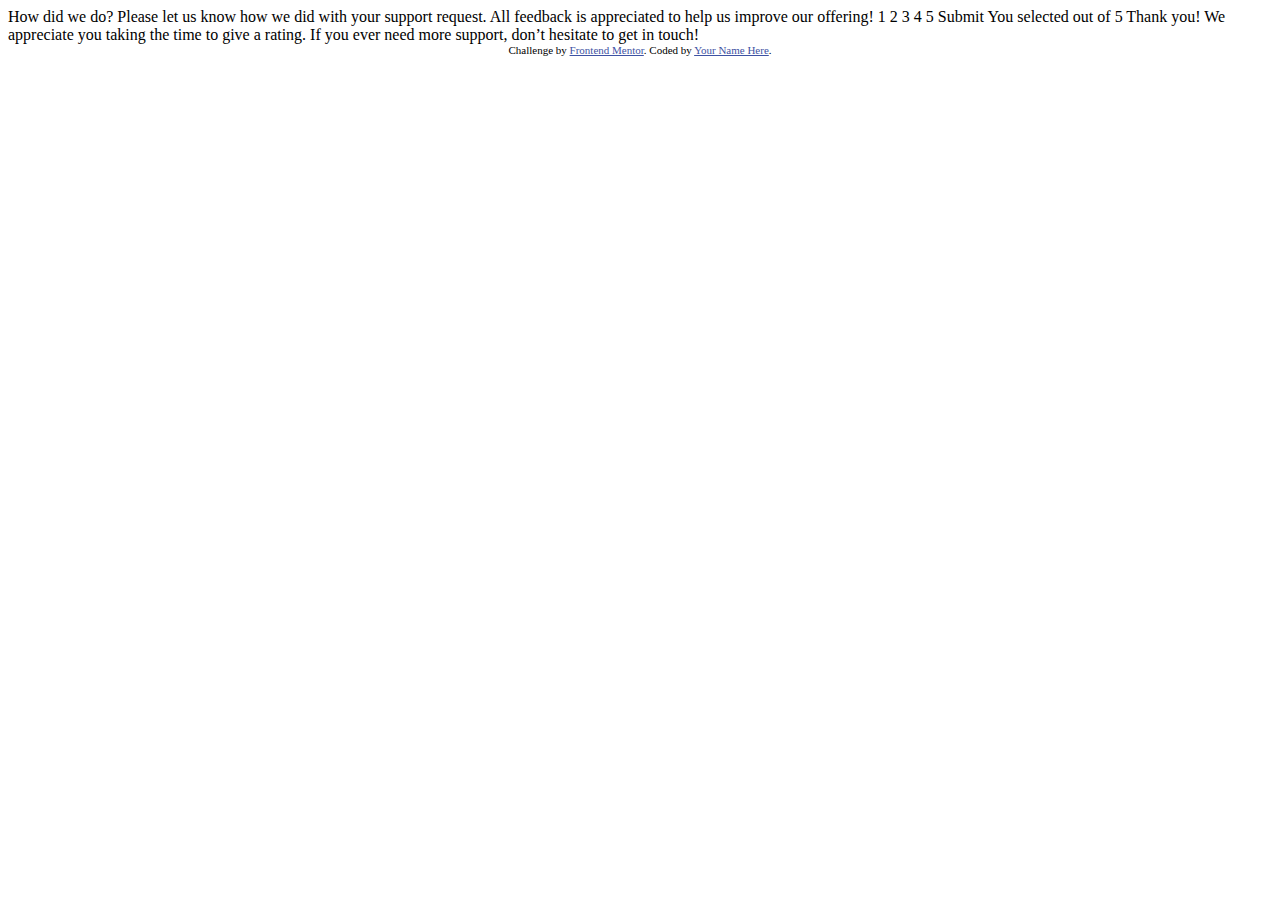
==== interactive-rating-component-main/index.html @ 800a3744 "adding project to dir" ====
<!DOCTYPE html>
<html lang="en">
<head>
  <meta charset="UTF-8">
  <meta name="viewport" content="width=device-width, initial-scale=1.0"> <!-- displays site properly based on user's device -->

  <link rel="icon" type="image/png" sizes="32x32" href="./images/favicon-32x32.png">
  
  <title>Frontend Mentor | Interactive rating component</title>

  <!-- Feel free to remove these styles or customise in your own stylesheet 👍 -->
  <style>
    .attribution { font-size: 11px; text-align: center; }
    .attribution a { color: hsl(228, 45%, 44%); }
  </style>
</head>
<body>

  <!-- Rating state start -->

  How did we do?

  Please let us know how we did with your support request. All feedback is appreciated 
  to help us improve our offering!

  1 2 3 4 5

  Submit

  <!-- Rating state end -->

  <!-- Thank you state start -->

  You selected <!-- Add rating here --> out of 5

  Thank you!

  We appreciate you taking the time to give a rating. If you ever need more support, 
  don’t hesitate to get in touch!

  <!-- Thank you state end -->

  
  <div class="attribution">
    Challenge by <a href="https://www.frontendmentor.io?ref=challenge" target="_blank">Frontend Mentor</a>. 
    Coded by <a href="#">Your Name Here</a>.
  </div>
</body>
</html>
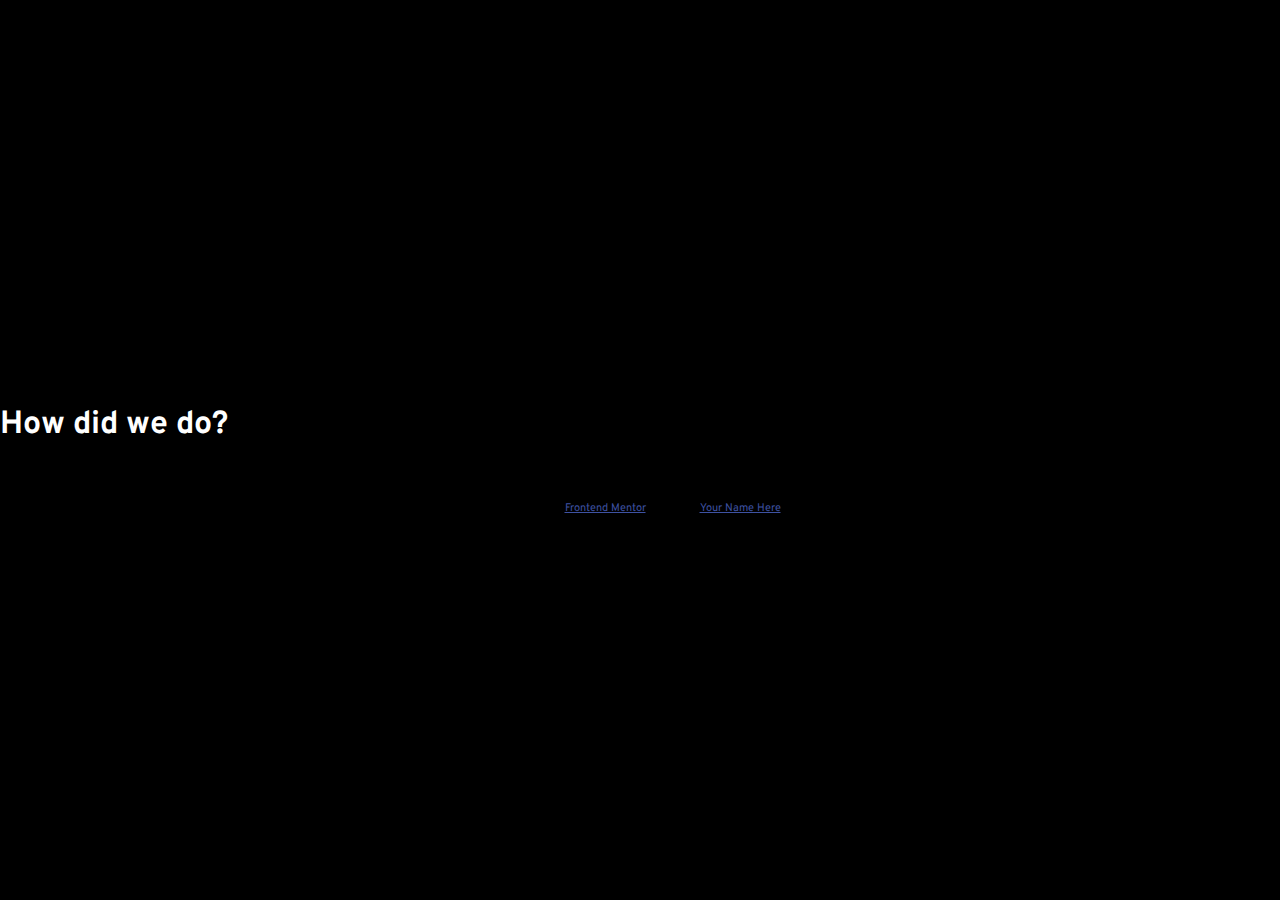
==== commit 0db1e099: "adding styling to main components" ====
--- a/interactive-rating-component-main/index.html
+++ b/interactive-rating-component-main/index.html
@@ -8,6 +8,12 @@
   
   <title>Frontend Mentor | Interactive rating component</title>
 
+  <link rel="preconnect" href="https://fonts.googleapis.com">
+  <link rel="preconnect" href="https://fonts.gstatic.com" crossorigin>
+  <link href="https://fonts.googleapis.com/css2?family=Overpass:wght@400;700&display=swap" rel="stylesheet">
+
+  <link rel="stylesheet" href="css/style.css">
+
   <!-- Feel free to remove these styles or customise in your own stylesheet 👍 -->
   <style>
     .attribution { font-size: 11px; text-align: center; }
@@ -17,8 +23,7 @@
 <body>
 
   <!-- Rating state start -->
-
-  How did we do?
+  <h1>How did we do?</h1>
 
   Please let us know how we did with your support request. All feedback is appreciated 
   to help us improve our offering!
--- a/interactive-rating-component-main/css/style.css
+++ b/interactive-rating-component-main/css/style.css
@@ -0,0 +1,359 @@
+/*! normalize.css v8.0.1 | MIT License | github.com/necolas/normalize.css */
+
+/* Document
+   ========================================================================== */
+
+/**
+ * 1. Correct the line height in all browsers.
+ * 2. Prevent adjustments of font size after orientation changes in iOS.
+ */
+
+ * {
+    box-sizing: border-box;
+ }
+
+ html {
+    line-height: 1.15; /* 1 */
+    -webkit-text-size-adjust: 100%; /* 2 */
+  }
+  
+  /* Sections
+     ========================================================================== */
+  
+  /**
+   * Remove the margin in all browsers.
+   */
+  
+  body {
+    margin: 0;
+    font-family: 'Overpass', sans-serif;
+    background-color: hsl(0, 0%, 0%);
+    min-height: 100vh;
+    display: grid;
+    place-content: center;
+  }
+  
+  /**
+   * Render the `main` element consistently in IE.
+   */
+  
+  main {
+    display: block;
+  }
+  
+  /**
+   * Correct the font size and margin on `h1` elements within `section` and
+   * `article` contexts in Chrome, Firefox, and Safari.
+   */
+  
+  h1 {
+    font-size: 2em;
+    margin: 0.67em 0;
+    color: white;
+  }
+  
+  /* Grouping content
+     ========================================================================== */
+  
+  /**
+   * 1. Add the correct box sizing in Firefox.
+   * 2. Show the overflow in Edge and IE.
+   */
+  
+  hr {
+    box-sizing: content-box; /* 1 */
+    height: 0; /* 1 */
+    overflow: visible; /* 2 */
+  }
+  
+  /**
+   * 1. Correct the inheritance and scaling of font size in all browsers.
+   * 2. Correct the odd `em` font sizing in all browsers.
+   */
+  
+  pre {
+    font-family: monospace, monospace; /* 1 */
+    font-size: 1em; /* 2 */
+  }
+  
+  /* Text-level semantics
+     ========================================================================== */
+  
+  /**
+   * Remove the gray background on active links in IE 10.
+   */
+  
+  a {
+    background-color: transparent;
+  }
+  
+  /**
+   * 1. Remove the bottom border in Chrome 57-
+   * 2. Add the correct text decoration in Chrome, Edge, IE, Opera, and Safari.
+   */
+  
+  abbr[title] {
+    border-bottom: none; /* 1 */
+    text-decoration: underline; /* 2 */
+    text-decoration: underline dotted; /* 2 */
+  }
+  
+  /**
+   * Add the correct font weight in Chrome, Edge, and Safari.
+   */
+  
+  b,
+  strong {
+    font-weight: bolder;
+  }
+  
+  /**
+   * 1. Correct the inheritance and scaling of font size in all browsers.
+   * 2. Correct the odd `em` font sizing in all browsers.
+   */
+  
+  code,
+  kbd,
+  samp {
+    font-family: monospace, monospace; /* 1 */
+    font-size: 1em; /* 2 */
+  }
+  
+  /**
+   * Add the correct font size in all browsers.
+   */
+  
+  small {
+    font-size: 80%;
+  }
+  
+  /**
+   * Prevent `sub` and `sup` elements from affecting the line height in
+   * all browsers.
+   */
+  
+  sub,
+  sup {
+    font-size: 75%;
+    line-height: 0;
+    position: relative;
+    vertical-align: baseline;
+  }
+  
+  sub {
+    bottom: -0.25em;
+  }
+  
+  sup {
+    top: -0.5em;
+  }
+  
+  /* Embedded content
+     ========================================================================== */
+  
+  /**
+   * Remove the border on images inside links in IE 10.
+   */
+  
+  img {
+    border-style: none;
+  }
+  
+  /* Forms
+     ========================================================================== */
+  
+  /**
+   * 1. Change the font styles in all browsers.
+   * 2. Remove the margin in Firefox and Safari.
+   */
+  
+  button,
+  input,
+  optgroup,
+  select,
+  textarea {
+    font-family: inherit; /* 1 */
+    font-size: 100%; /* 1 */
+    line-height: 1.15; /* 1 */
+    margin: 0; /* 2 */
+  }
+  
+  /**
+   * Show the overflow in IE.
+   * 1. Show the overflow in Edge.
+   */
+  
+  button,
+  input { /* 1 */
+    overflow: visible;
+  }
+  
+  /**
+   * Remove the inheritance of text transform in Edge, Firefox, and IE.
+   * 1. Remove the inheritance of text transform in Firefox.
+   */
+  
+  button,
+  select { /* 1 */
+    text-transform: none;
+  }
+  
+  /**
+   * Correct the inability to style clickable types in iOS and Safari.
+   */
+  
+  button,
+  [type="button"],
+  [type="reset"],
+  [type="submit"] {
+    -webkit-appearance: button;
+  }
+  
+  /**
+   * Remove the inner border and padding in Firefox.
+   */
+  
+  button::-moz-focus-inner,
+  [type="button"]::-moz-focus-inner,
+  [type="reset"]::-moz-focus-inner,
+  [type="submit"]::-moz-focus-inner {
+    border-style: none;
+    padding: 0;
+  }
+  
+  /**
+   * Restore the focus styles unset by the previous rule.
+   */
+  
+  button:-moz-focusring,
+  [type="button"]:-moz-focusring,
+  [type="reset"]:-moz-focusring,
+  [type="submit"]:-moz-focusring {
+    outline: 1px dotted ButtonText;
+  }
+  
+  /**
+   * Correct the padding in Firefox.
+   */
+  
+  fieldset {
+    padding: 0.35em 0.75em 0.625em;
+  }
+  
+  /**
+   * 1. Correct the text wrapping in Edge and IE.
+   * 2. Correct the color inheritance from `fieldset` elements in IE.
+   * 3. Remove the padding so developers are not caught out when they zero out
+   *    `fieldset` elements in all browsers.
+   */
+  
+  legend {
+    box-sizing: border-box; /* 1 */
+    color: inherit; /* 2 */
+    display: table; /* 1 */
+    max-width: 100%; /* 1 */
+    padding: 0; /* 3 */
+    white-space: normal; /* 1 */
+  }
+  
+  /**
+   * Add the correct vertical alignment in Chrome, Firefox, and Opera.
+   */
+  
+  progress {
+    vertical-align: baseline;
+  }
+  
+  /**
+   * Remove the default vertical scrollbar in IE 10+.
+   */
+  
+  textarea {
+    overflow: auto;
+  }
+  
+  /**
+   * 1. Add the correct box sizing in IE 10.
+   * 2. Remove the padding in IE 10.
+   */
+  
+  [type="checkbox"],
+  [type="radio"] {
+    box-sizing: border-box; /* 1 */
+    padding: 0; /* 2 */
+  }
+  
+  /**
+   * Correct the cursor style of increment and decrement buttons in Chrome.
+   */
+  
+  [type="number"]::-webkit-inner-spin-button,
+  [type="number"]::-webkit-outer-spin-button {
+    height: auto;
+  }
+  
+  /**
+   * 1. Correct the odd appearance in Chrome and Safari.
+   * 2. Correct the outline style in Safari.
+   */
+  
+  [type="search"] {
+    -webkit-appearance: textfield; /* 1 */
+    outline-offset: -2px; /* 2 */
+  }
+  
+  /**
+   * Remove the inner padding in Chrome and Safari on macOS.
+   */
+  
+  [type="search"]::-webkit-search-decoration {
+    -webkit-appearance: none;
+  }
+  
+  /**
+   * 1. Correct the inability to style clickable types in iOS and Safari.
+   * 2. Change font properties to `inherit` in Safari.
+   */
+  
+  ::-webkit-file-upload-button {
+    -webkit-appearance: button; /* 1 */
+    font: inherit; /* 2 */
+  }
+  
+  /* Interactive
+     ========================================================================== */
+  
+  /*
+   * Add the correct display in Edge, IE 10+, and Firefox.
+   */
+  
+  details {
+    display: block;
+  }
+  
+  /*
+   * Add the correct display in all browsers.
+   */
+  
+  summary {
+    display: list-item;
+  }
+  
+  /* Misc
+     ========================================================================== */
+  
+  /**
+   * Add the correct display in IE 10+.
+   */
+  
+  template {
+    display: none;
+  }
+  
+  /**
+   * Add the correct display in IE 10.
+   */
+  
+  [hidden] {
+    display: none;
+  }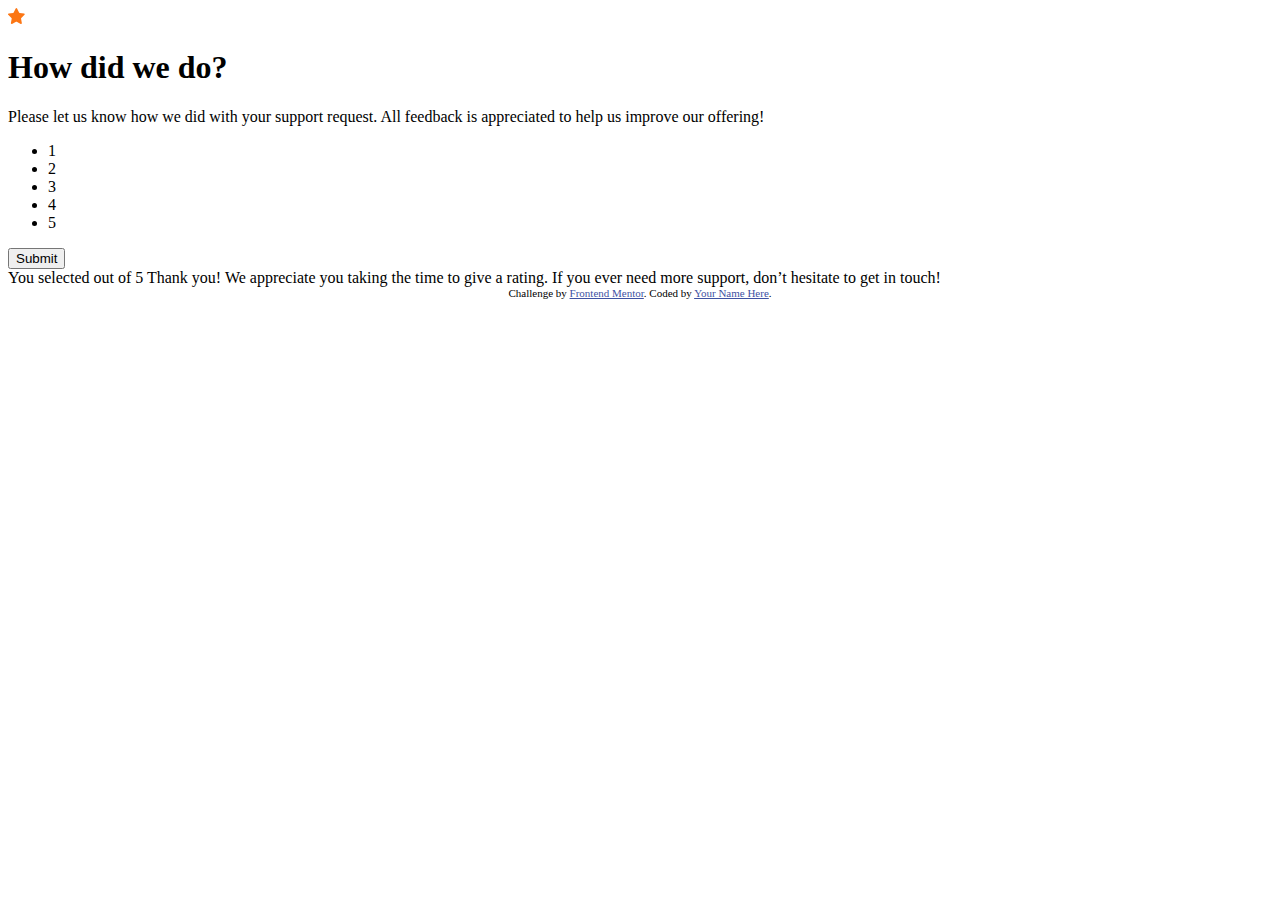
==== commit dfb2e59a: "reset css to fix structure" ====
--- a/interactive-rating-component-main/index.html
+++ b/interactive-rating-component-main/index.html
@@ -21,34 +21,55 @@
   </style>
 </head>
 <body>
+  <main>
+    <article>
+      <!-- Rating state start -->
+      <div class="circle">
+        <img src="images\icon-star.svg" class="btn-svg">
+      </div>
+      <h1>How did we do?</h1>
 
-  <!-- Rating state start -->
-  <h1>How did we do?</h1>
+      <p>
+        Please let us know how we did with your support request. All feedback is appreciated 
+        to help us improve our offering!
+      </p>
+      <div class="containerUl">
+        <ul class="rating">
+          <li class="eachLi" class="first">1</li>
+          <li class="eachLi" >2</li>
+          <li class="eachLi" >3</li>
+          <li class="eachLi" >4</li>
+          <li class="eachLi" >5</li>
+        </ul>
+      </div>
+      <div class="container">
+        <button>Submit</button>
+      </div>
+  
 
-  Please let us know how we did with your support request. All feedback is appreciated 
-  to help us improve our offering!
+        <!-- Rating state end -->
 
-  1 2 3 4 5
+        <!-- Thank you state start -->
 
-  Submit
+        You selected <!-- Add rating here --> out of 5
 
-  <!-- Rating state end -->
+        Thank you!
 
-  <!-- Thank you state start -->
+        We appreciate you taking the time to give a rating. If you ever need more support, 
+        don’t hesitate to get in touch!
 
-  You selected <!-- Add rating here --> out of 5
+        <!-- Thank you state end -->
 
-  Thank you!
+        
+        <div class="attribution">
+          Challenge by <a href="https://www.frontendmentor.io?ref=challenge" target="_blank">Frontend Mentor</a>. 
+          Coded by <a href="#">Your Name Here</a>.
+        </div>
 
-  We appreciate you taking the time to give a rating. If you ever need more support, 
-  don’t hesitate to get in touch!
+      </article>
 
-  <!-- Thank you state end -->
 
+    </main>
   
-  <div class="attribution">
-    Challenge by <a href="https://www.frontendmentor.io?ref=challenge" target="_blank">Frontend Mentor</a>. 
-    Coded by <a href="#">Your Name Here</a>.
-  </div>
-</body>
+  </body>
 </html>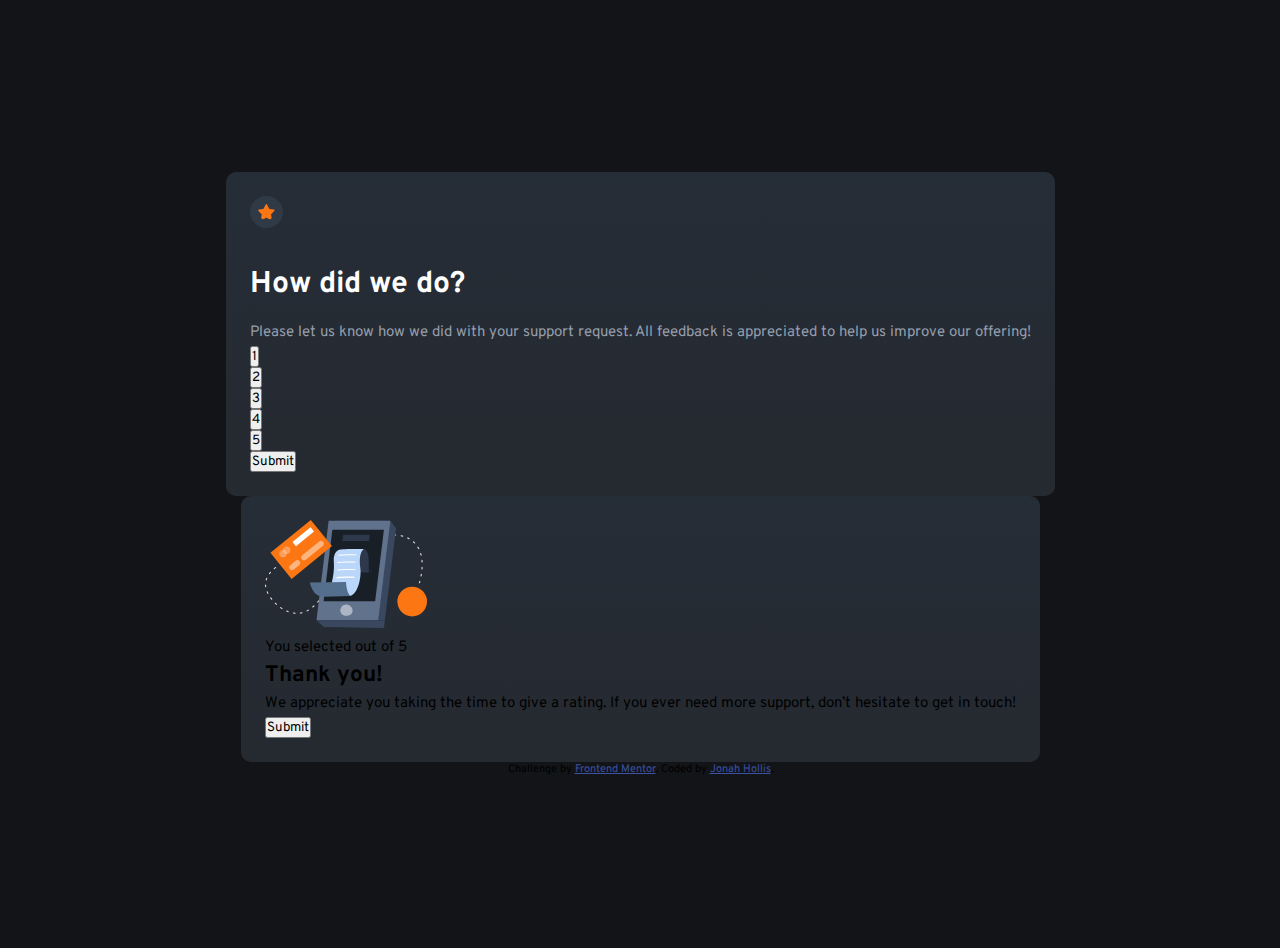
==== commit bb50c52b: "reset css/html structure" ====
--- a/interactive-rating-component-main/index.html
+++ b/interactive-rating-component-main/index.html
@@ -15,61 +15,67 @@
   <link rel="stylesheet" href="css/style.css">
 
   <!-- Feel free to remove these styles or customise in your own stylesheet 👍 -->
-  <style>
-    .attribution { font-size: 11px; text-align: center; }
-    .attribution a { color: hsl(228, 45%, 44%); }
-  </style>
 </head>
 <body>
-  <main>
-    <article>
-      <!-- Rating state start -->
-      <div class="circle">
-        <img src="images\icon-star.svg" class="btn-svg">
-      </div>
-      <h1>How did we do?</h1>
-
-      <p>
-        Please let us know how we did with your support request. All feedback is appreciated 
-        to help us improve our offering!
-      </p>
-      <div class="containerUl">
-        <ul class="rating">
-          <li class="eachLi" class="first">1</li>
-          <li class="eachLi" >2</li>
-          <li class="eachLi" >3</li>
-          <li class="eachLi" >4</li>
-          <li class="eachLi" >5</li>
-        </ul>
-      </div>
-      <div class="container">
-        <button>Submit</button>
-      </div>
-  
-
-        <!-- Rating state end -->
-
-        <!-- Thank you state start -->
-
-        You selected <!-- Add rating here --> out of 5
-
-        Thank you!
-
-        We appreciate you taking the time to give a rating. If you ever need more support, 
-        don’t hesitate to get in touch!
-
-        <!-- Thank you state end -->
-
-        
-        <div class="attribution">
-          Challenge by <a href="https://www.frontendmentor.io?ref=challenge" target="_blank">Frontend Mentor</a>. 
-          Coded by <a href="#">Your Name Here</a>.
-        </div>
-
-      </article>
 
 
-    </main>
+  <!-- Rating state start -->
+  <div class="main">
+    <img src="./images/icon-star.svg" class="btn-svg">
+
+    <h1>How did we do?</h1>
+
+    <p>
+      Please let us know how we did with your support request. All feedback is appreciated 
+      to help us improve our offering!
+    </p>
+
+    <ul class="rating">
+      <li><button class="btn">1</button></li>
+      <li><button class="btn">2</button></li>
+      <li><button class="btn">3</button></li>
+      <li><button class="btn">4</button></li>
+      <li><button class="btn">5</button></li>
+    </ul>
+
+    <button class="btn-submit">
+      Submit
+    </button>
+
+  </div>
+
+
+    <!-- Rating state end -->
+
+    <!-- Thank you state start -->
+  <div class="thank-you">
+    <img src="./images/illustration-thank-you.svg" alt="">
+    <p>
+      You selected <!-- Add rating here --> out of 5
+    </p>
+
+    <h2>Thank you!</h2>
+
+    <p>We appreciate you taking the time to give a rating. If you ever need more support, 
+      don’t hesitate to get in touch!
+    </p>
+
+    <button class="btn-submit">Submit</button>
+
+  </div>
+
+  <!-- Thank you state end -->
+
+  
+  <div class="attribution">
+    Challenge by <a href="https://www.frontendmentor.io?ref=challenge" target="_blank">Frontend Mentor</a>. 
+    Coded by <a href="https://www.jonahhollis.com">Jonah Hollis</a>.
+  </div>
+
+    
+
+
+
   
   </body>
 </html>--- a/interactive-rating-component-main/css/style.css
+++ b/interactive-rating-component-main/css/style.css
@@ -0,0 +1,89 @@
+/* # Front-end Style Guide
+
+## Layout
+
+The designs were created to the following widths:
+
+- Mobile: 375px
+- Desktop: 1440px
+
+## Colors
+
+### Primary
+
+- Orange: hsl(25, 97%, 53%)
+
+### Neutral
+
+- White: hsl(0, 0%, 100%)
+- Light Grey: hsl(217, 12%, 63%)
+- Medium Grey: hsl(216, 12%, 54%)
+- Dark Blue: hsl(213, 19%, 18%)
+- Very Dark Blue: hsl(216, 12%, 8%)
+
+## Typography
+
+### Body Copy
+
+- Font size (paragraph): 15px
+
+### Font
+
+- Family: [Overpass](https://fonts.google.com/specimen/Overpass)
+- Weights: 400, 700 */
+
+@import url('https://fonts.googleapis.com/css2?family=Overpass:wght@400;700&display=swap');
+
+* {
+  margin: 0;
+  padding: 0;
+  box-sizing: border-box;
+}
+
+body {
+  font-family: 'Overpass', sans-serif;
+  font-size: 15px;
+  background-color: hsl(216, 12%, 8%);
+  margin: 1.5rem;
+  display: flex;
+  flex-direction: column;
+  align-items: center;
+  justify-content: center;
+  min-height: 100vh;
+}
+
+.main, .thank-you {
+  background: linear-gradient(hsl(213, 19%, 18%), hsl(218, 13%, 17%));
+  padding: 1.5rem;
+  border-radius: 0.625rem;
+}
+
+.main img {
+  background-color: hsl(211, 19%, 23%);
+  padding: 0.5rem;
+  border-radius: 50%;
+}
+
+.main h1 {
+  color: #fff;
+  margin: 2rem 0 1rem
+}
+
+.main p {
+  color: hsl(217, 12%, 63%);
+}
+
+p {
+  line-height: 1.8;
+}
+
+ul {
+  list-style-type: none;
+}
+
+button {
+  font-family: inherit;
+}
+
+.attribution { font-size: 11px; text-align: center; }
+.attribution a { color: hsl(228, 45%, 44%); }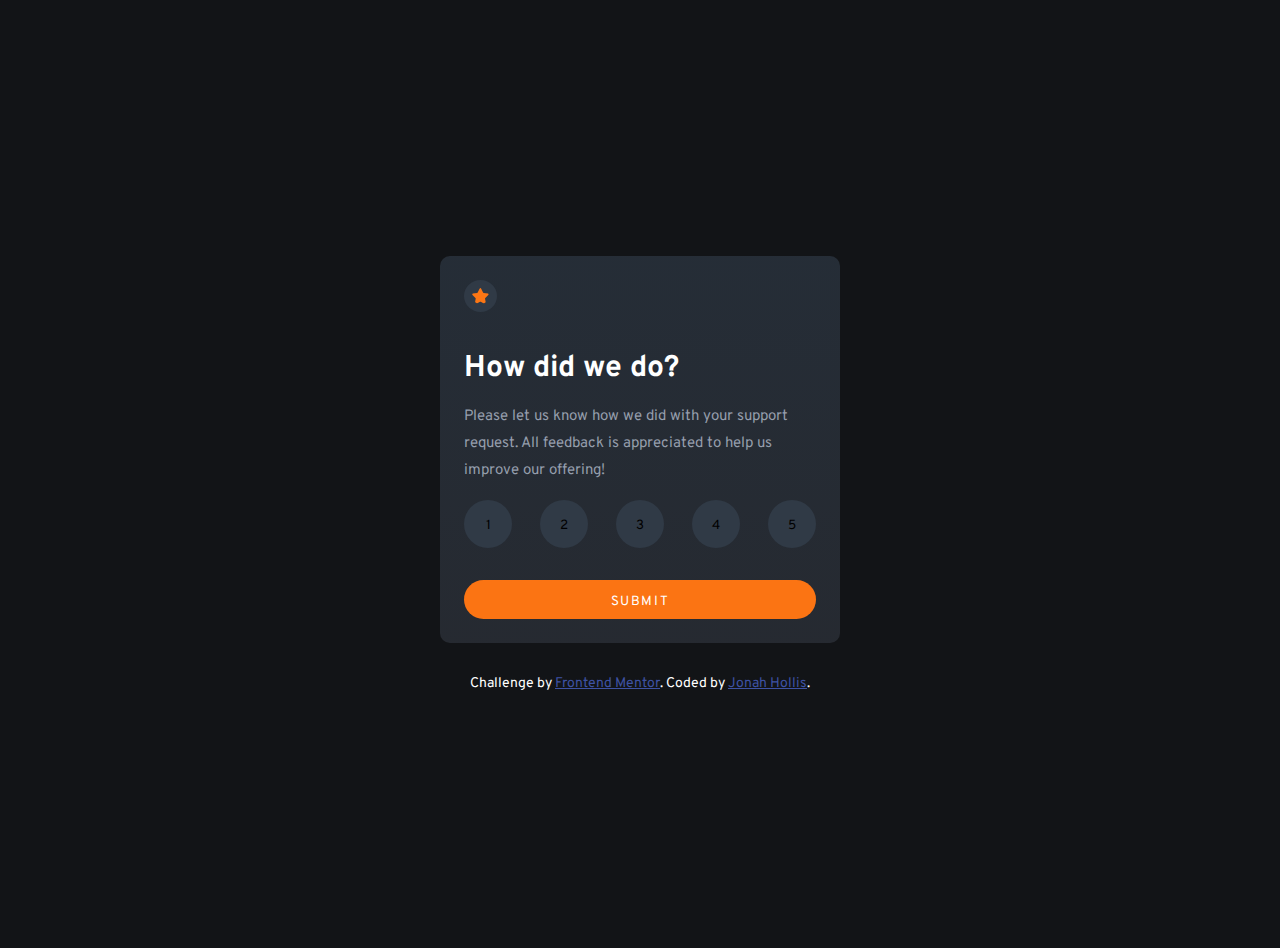
==== commit e67a47b4: "completed component with interactive javascript fully functioning" ====
--- a/interactive-rating-component-main/index.html
+++ b/interactive-rating-component-main/index.html
@@ -38,7 +38,7 @@
       <li><button class="btn">5</button></li>
     </ul>
 
-    <button class="btn-submit">
+    <button class="btn-submit" id="submit">
       Submit
     </button>
 
@@ -48,10 +48,14 @@
     <!-- Rating state end -->
 
     <!-- Thank you state start -->
-  <div class="thank-you">
+  <div class="thank-you hidden">
     <img src="./images/illustration-thank-you.svg" alt="">
-    <p>
-      You selected <!-- Add rating here --> out of 5
+    <p class="grey">
+      You selected 
+      <span id="rating">
+        5
+      </span> 
+      out of 5
     </p>
 
     <h2>Thank you!</h2>
@@ -60,7 +64,7 @@
       don’t hesitate to get in touch!
     </p>
 
-    <button class="btn-submit">Submit</button>
+    <button class="btn-submit" id="rate-again">Submit</button>
 
   </div>
 
@@ -76,6 +80,6 @@
 
 
 
-  
+  <script type="text/javascript" src="./js/main.js"></script>
   </body>
 </html>--- a/interactive-rating-component-main/css/style.css
+++ b/interactive-rating-component-main/css/style.css
@@ -56,6 +56,7 @@
   background: linear-gradient(hsl(213, 19%, 18%), hsl(218, 13%, 17%));
   padding: 1.5rem;
   border-radius: 0.625rem;
+  max-width: 400px;
 }
 
 .main img {
@@ -71,6 +72,88 @@
 
 .main p {
   color: hsl(217, 12%, 63%);
+  margin-bottom: 1rem;
+}
+
+.main ul {
+  display: flex;
+  flex-wrap: wrap;
+  align-items: center;
+  justify-content: space-between;
+  margin-bottom: 2rem;
+}
+
+.main ul li button {
+  width: 3rem;
+  height: 3rem;
+  border: none;
+  background-color: hsl(211, 19%, 23%);
+  border-radius: 50%;
+  padding-top: 0.2rem;
+  cursor: pointer;
+  transition: 0.2s;
+}
+
+.main ul li button:hover {
+  background-color: hsl(25, 97%, 53%);
+  color: #fff;
+}
+
+.main ul li button:focus {
+  background-color: hsl(217, 12%, 63%);
+  color: #fff;
+}
+
+.btn-submit {
+  background-color: hsl(25, 97%, 53%);
+  color: #fff;
+  text-transform: uppercase;
+  letter-spacing: 0.1rem;
+  width: 100%;
+  padding: 0.8rem 0 0.6rem;
+  border: none;
+  border-radius: 30px;
+  transform: 0.2s;
+  }
+
+.btn-submit:hover {
+  background-color: #fff;
+  color:hsl(25, 97%, 53%);
+}
+
+.thank-you {
+  display: flex;
+  flex-direction: column;
+  align-items: center;
+  text-align: center;
+}
+
+.thank-you img {
+  display: block;
+  margin: 0 auto 2rem;
+}
+
+.thank-you p.grey {
+  background-color: hsl(211, 19%, 23%);
+  color: hsl(25, 97%, 53%);
+  border-radius: 30px;
+  padding: 0.3rem 0.9rem 0.1rem;
+  font-size: 0.9rem;
+  margin-bottom: 2rem;
+}
+
+.thank-you h2 {
+  color: #fff;
+  margin-bottom: 1rem;
+}
+
+.thank-you p {
+  color:hsl(217, 12%, 63%);
+  margin-bottom: 2rem;
+}
+
+.hidden {
+  display: none;
 }
 
 p {
@@ -85,5 +168,12 @@
   font-family: inherit;
 }
 
-.attribution { font-size: 11px; text-align: center; }
-.attribution a { color: hsl(228, 45%, 44%); }+.attribution { 
+  font-size: 14px; 
+  text-align: center; 
+  color: #fff;
+  margin-top: 2rem;
+}
+.attribution a { 
+  color: hsl(228, 45%, 44%); 
+}